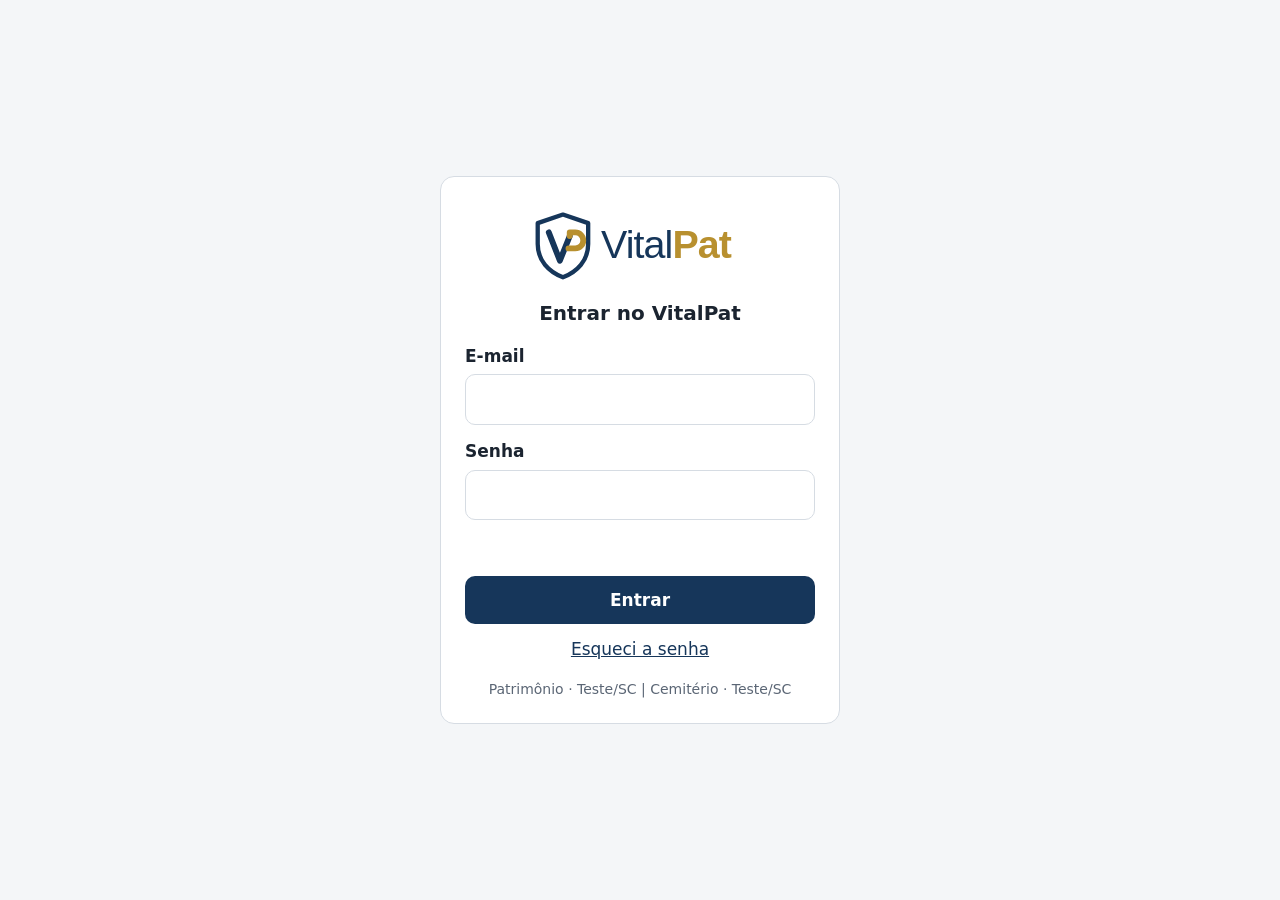
==== index.html @ c24979a6 "Site do VitalPat copiado do repositório privado (commit 9266c65) Co-Authored-By: Claude Opus 5.5 <no" ====
<!doctype html>
<html lang="pt-BR">
<head>
  <meta charset="utf-8">
  <meta name="viewport" content="width=device-width, initial-scale=1, viewport-fit=cover">
  <meta name="theme-color" content="#16365a">
  <title>VitalPat — Entrar</title>
  <link rel="icon" href="data:image/svg+xml,%3Csvg xmlns=%22http://www.w3.org/2000/svg%22 viewBox=%220 0 120 120%22 role=%22img%22 aria-labelledby=%22t%22%3E %3Cpath d=%22M60 9 L101 23 V57 C101 84 83 102 60 111 C37 102 19 84 19 57 V23 Z%22 fill=%22none%22 stroke=%22%2316365a%22 stroke-width=%227%22 stroke-linejoin=%22round%22/%3E %3Cpath d=%22M37 38 L55 84 L71 44%22 fill=%22none%22 stroke=%22%2316365a%22 stroke-width=%229.5%22 stroke-linecap=%22round%22 stroke-linejoin=%22round%22/%3E %3Cpath d=%22M71 44 V38 H80 A13 13 0 0 1 80 64 H69%22 fill=%22none%22 stroke=%22%23b8902f%22 stroke-width=%229.5%22 stroke-linecap=%22round%22 stroke-linejoin=%22round%22/%3E %3C/svg%3E">
  <style>
    :root { --fundo:#f4f6f8; --cartao:#fff; --texto:#1b2430; --suave:#5b6675; --borda:#d6dce3; --primaria:#16365a; --primaria-texto:#fff; --perigo:#b42318; }
    @media (prefers-color-scheme: dark) {
      :root { --fundo:#12171d; --cartao:#1c242d; --texto:#e8edf2; --suave:#9aa6b4; --borda:#2f3b47; --primaria:#6f9fd6; --primaria-texto:#0d1318; --perigo:#ff7a6e; }
    }
    * { box-sizing: border-box; }
    body { margin:0; min-height:100vh; display:grid; place-items:center; padding:16px; background:var(--fundo); color:var(--texto);
           font:17px/1.45 system-ui,-apple-system,"Segoe UI",Roboto,sans-serif; }
    .caixa { width:100%; max-width:400px; background:var(--cartao); border:1px solid var(--borda); border-radius:14px; padding:24px; }
    .logo { display:block; margin:0 auto 8px; width:260px; max-width:70%; height:auto; background:#fff; border-radius:10px; padding:8px; }
    h1 { font-size:20px; text-align:center; margin:8px 0 16px; }
    label { display:block; font-weight:600; margin:14px 0 6px; }
    input { width:100%; font:inherit; color:var(--texto); background:var(--cartao); border:1px solid var(--borda); border-radius:10px; padding:12px; min-height:48px; }
    button { width:100%; margin-top:20px; font:inherit; font-weight:600; border:0; border-radius:10px; background:var(--primaria); color:var(--primaria-texto); min-height:48px; cursor:pointer; }
    .erro { color:var(--perigo); font-weight:600; margin:12px 0 0; min-height:1.4em; }
    .ajuda { color:var(--suave); font-size:14px; text-align:center; margin:16px 0 0; }
    .ok { color:var(--suave); margin:12px 0 0; }
    .link { background:none; color:var(--primaria); text-decoration:underline; min-height:auto; margin-top:12px; font-weight:400; }
    .escolha { margin-top:12px; }
    [hidden] { display:none !important; }
  </style>
</head>
<body>
  <main class="caixa">
    <svg class="logo" xmlns="http://www.w3.org/2000/svg" viewBox="0 0 372 120" role="img" aria-label="VitalPat">
  <!-- Marca VitalPat (aprovada em 07/10/2026, opção B): escudo + nome. Marinho #16365a e dourado fosco #b8902f. -->
  <path d="M60 9 L101 23 V57 C101 84 83 102 60 111 C37 102 19 84 19 57 V23 Z" fill="none" stroke="#16365a" stroke-width="7" stroke-linejoin="round"/>
  <path d="M37 38 L55 84 L71 44" fill="none" stroke="#16365a" stroke-width="9.5" stroke-linecap="round" stroke-linejoin="round"/>
  <path d="M71 44 V38 H80 A13 13 0 0 1 80 64 H69" fill="none" stroke="#b8902f" stroke-width="9.5" stroke-linecap="round" stroke-linejoin="round"/>
  <text x="122" y="80" font-family="Archivo, 'Helvetica Neue', Arial, sans-serif" font-size="64" letter-spacing="-1.5"><tspan fill="#16365a" font-weight="400">Vital</tspan><tspan fill="#b8902f" font-weight="800">Pat</tspan></text>
</svg>
    <h1>Entrar no VitalPat</h1>
    <form id="form" autocomplete="on">
      <label for="usuario" id="rotulo-usuario">Usuário</label>
      <input id="usuario" autocomplete="username" autocapitalize="none" spellcheck="false" required>
      <label for="senha">Senha</label>
      <input id="senha" type="password" autocomplete="current-password" required>
      <p class="erro" id="erro" role="alert"></p>
      <button type="submit" id="entrar">Entrar</button>
      <button type="button" class="link" id="esqueci" hidden>Esqueci a senha</button>
    </form>
    <div id="escolher" hidden>
      <p>Você tem acesso aos dois sistemas. Qual quer abrir?</p>
      <div id="opcoes"></div>
    </div>
    <form id="form-nova" hidden>
      <label for="nova">Nova senha (mínimo 8 caracteres)</label>
      <input id="nova" type="password" autocomplete="new-password" minlength="8" required>
      <p class="erro" id="erro-nova" role="alert"></p>
      <button type="submit">Salvar nova senha</button>
    </form>
    <p class="ajuda" id="rodape">Versão de demonstração.</p>
  </main>
  <script src="vendor/supabase.js"></script>
  <script src="patrimonio/config-servidor.js"></script>
  <script src="cemiterio/config-servidor.js"></script>
  <script>
    'use strict';
    const CHAVE = 'vitalpat-sessao';
    const NOMES = { patrimonio: 'Patrimônio', cemiterio: 'Cemitério' };
    const MENSAGENS = {
      'sem-acesso': 'Este usuário não tem acesso a esse sistema. Entre com o usuário certo.',
      'expirou': 'Sua sessão terminou. Entre de novo.',
      'inativo': 'Seu acesso ainda não foi liberado pelo administrador.',
      'saiu': ''
    };
    const $ = (id) => document.getElementById(id);
    const lerSessao = () => { try { return JSON.parse(localStorage.getItem(CHAVE)); } catch (_) { return null; } };
    const gravarSessao = (s) => { localStorage.setItem(CHAVE, JSON.stringify(Object.assign({ desde: new Date().toISOString() }, s))); };
    const destino = (sistema, papel) => `${sistema}/${papel === 'campo' ? 'app-campo' : 'gestao'}/`;
    const motivo = new URLSearchParams(location.search).get('motivo');
    $('erro').textContent = MENSAGENS[motivo] || '';

    // Servidores desta instalação (arquivos */config-servidor.js). Nenhum preenchido = modo demonstração.
    const CONFIG = { patrimonio: window.VP_SERVIDOR_PATRIMONIO, cemiterio: window.VP_SERVIDOR_CEMITERIO };
    const SERVIDORES = Object.keys(CONFIG).filter((k) => CONFIG[k] && CONFIG[k].url && CONFIG[k].chavePublica);
    const MODO_SERVIDOR = SERVIDORES.length > 0;
    // Mesmo nome de armazenamento usado pelos sistemas: a sessão aberta aqui vale lá dentro.
    const clientes = {};
    const cliente = (k) => clientes[k] || (clientes[k] = window.supabase.createClient(CONFIG[k].url, CONFIG[k].chavePublica, { db: { schema: k }, auth: { storageKey: `vitalpat-auth-${k}`, persistSession: true, autoRefreshToken: true, detectSessionInUrl: false } }));

    if (!MODO_SERVIDOR) {
      // ------------------------------------------------------------ DEMONSTRAÇÃO
      // Este login roda só no navegador e serve para separar as telas de cada sistema. Não é proteção de verdade.
      // Senhas guardadas como resumo SHA-256 de "vitalpat:<usuario>:<senha>".
      const USUARIOS = {
        selemiterio: { sistema: 'cemiterio', resumo: '54edf62662a19b67af8634e293cc5225352192dbba1f11db7a06fdd6f3803dbe' },
        patrimonio: { sistema: 'patrimonio', resumo: 'ff5df2fbcabe74a6d985e4215ba282c229325f8c1f58a4f19f900234def3af5a' }
      };
      // Aceita maiúsculas, espaços nas pontas e com ou sem acento ("Selemitério" = "selemiterio").
      const normalizar = (t) => String(t || '').trim().toLowerCase().normalize('NFD').replace(/[\u0300-\u036f]/g, '');
      const resumo = async (texto) => [...new Uint8Array(await crypto.subtle.digest('SHA-256', new TextEncoder().encode(texto)))].map((b) => b.toString(16).padStart(2, '0')).join('');
      const atual = lerSessao();
      if (atual && atual.modo !== 'servidor' && USUARIOS[atual.usuario] && motivo !== 'sem-acesso') location.replace(destino(USUARIOS[atual.usuario].sistema));
      $('form').addEventListener('submit', async (e) => {
        e.preventDefault();
        const usuario = normalizar($('usuario').value);
        const u = USUARIOS[usuario];
        if (!u || (await resumo(`vitalpat:${usuario}:${$('senha').value}`)) !== u.resumo) { $('erro').textContent = 'Usuário ou senha incorretos.'; return; }
        try { gravarSessao({ usuario, sistema: u.sistema, modo: 'demo' }); }
        catch (_) { $('erro').textContent = 'Este navegador não permite guardar o acesso. Saia do modo anônimo e tente de novo.'; return; }
        location.replace(destino(u.sistema));
      });
    } else {
      // ------------------------------------------------------------ SERVIDOR (Supabase): e-mail e senha
      $('rotulo-usuario').textContent = 'E-mail';
      $('usuario').type = 'email';
      $('usuario').autocomplete = 'email';
      $('esqueci').hidden = false;
      $('rodape').textContent = SERVIDORES.map((k) => `${NOMES[k]}${CONFIG[k].municipio ? ' · ' + CONFIG[k].municipio : ''}`).join(' | ');
      
      // Perfil da pessoa neste banco: null = não cadastrada; { ativo:false } = aguardando liberação
      const perfil = async (k) => {
        const c = cliente(k);
        const { data: s } = await c.auth.getSession();
        if (!s.session) return null;
        const { data, error } = await c.from('perfis').select('nome, papel, ativo').eq('user_id', s.session.user.id).maybeSingle();
        if (error) throw error;
        return data ? Object.assign({ email: s.session.user.email }, data) : null;
      };
      const abrir = (k, p) => { gravarSessao({ usuario: p.email, nome: p.nome, sistema: k, papel: p.papel, modo: 'servidor' }); location.replace(destino(k, p.papel)); };
      const escolher = (acessos) => {
        if (acessos.length === 1) return abrir(acessos[0].k, acessos[0].p);
        $('form').hidden = true; $('escolher').hidden = false;
        $('opcoes').innerHTML = acessos.map((a, i) => `<button type="button" class="escolha" data-i="${i}">${NOMES[a.k]}</button>`).join('');
        $('opcoes').querySelectorAll('button').forEach((b) => b.addEventListener('click', () => abrir(acessos[+b.dataset.i].k, acessos[+b.dataset.i].p)));
      };

      // Redefinir senha: o link do e-mail volta para cá com ?redefinir=<sistema>
      const redefinir = new URLSearchParams(location.search).get('redefinir');
      if (redefinir && SERVIDORES.includes(redefinir)) {
        const c = window.supabase.createClient(CONFIG[redefinir].url, CONFIG[redefinir].chavePublica, { auth: { storageKey: `vitalpat-auth-${redefinir}`, detectSessionInUrl: true } });
        clientes[redefinir] = c;
        $('form').hidden = true; $('form-nova').hidden = false;
        $('form-nova').addEventListener('submit', async (e) => {
          e.preventDefault();
          const { error } = await c.auth.updateUser({ password: $('nova').value });
          if (error) { $('erro-nova').textContent = 'Não foi possível trocar a senha. Peça um novo link.'; return; }
          await c.auth.signOut();
          location.replace('index.html?motivo=saiu');
        });
      } else if (motivo !== 'sem-acesso' && motivo !== 'saiu') {
        // Já entrou antes: vai direto
        const atual = lerSessao();
        if (atual && atual.modo === 'servidor' && SERVIDORES.includes(atual.sistema)) {
          perfil(atual.sistema).then((p) => { if (p && p.ativo) location.replace(destino(atual.sistema, p.papel)); }).catch(() => {});
        }
      }

      $('form').addEventListener('submit', async (e) => {
        e.preventDefault();
        $('erro').textContent = ''; $('entrar').disabled = true; $('entrar').textContent = 'Entrando…';
        const email = $('usuario').value.trim().toLowerCase(), senha = $('senha').value;
        const acessos = [], inativos = [];
        let falhaRede = false;
        for (const k of SERVIDORES) {
          try {
            const { error } = await cliente(k).auth.signInWithPassword({ email, password: senha });
            if (error) { if (error.status === 0 || /fetch|network/i.test(error.message)) falhaRede = true; continue; }
            const p = await perfil(k);
            if (p && p.ativo) acessos.push({ k, p }); else { inativos.push(k); await cliente(k).auth.signOut(); }
          } catch (_) { falhaRede = true; }
        }
        $('entrar').disabled = false; $('entrar').textContent = 'Entrar';
        if (acessos.length) return escolher(acessos);
        $('erro').textContent = inativos.length ? MENSAGENS.inativo : falhaRede ? 'Sem conexão com o servidor. Confira a internet e tente de novo.' : 'E-mail ou senha incorretos.';
      });

      $('esqueci').addEventListener('click', async () => {
        const email = $('usuario').value.trim().toLowerCase();
        if (!email) { $('erro').textContent = 'Digite seu e-mail acima e clique de novo em "Esqueci a senha".'; return; }
        for (const k of SERVIDORES) {
          await cliente(k).auth.resetPasswordForEmail(email, { redirectTo: new URL(`index.html?redefinir=${k}`, location.href).href }).catch(() => {});
        }
        $('erro').textContent = '';
        $('rodape').textContent = 'Se o e-mail estiver cadastrado, chegará um link para criar nova senha.';
      });
    }
  </script>
</body>
</html>
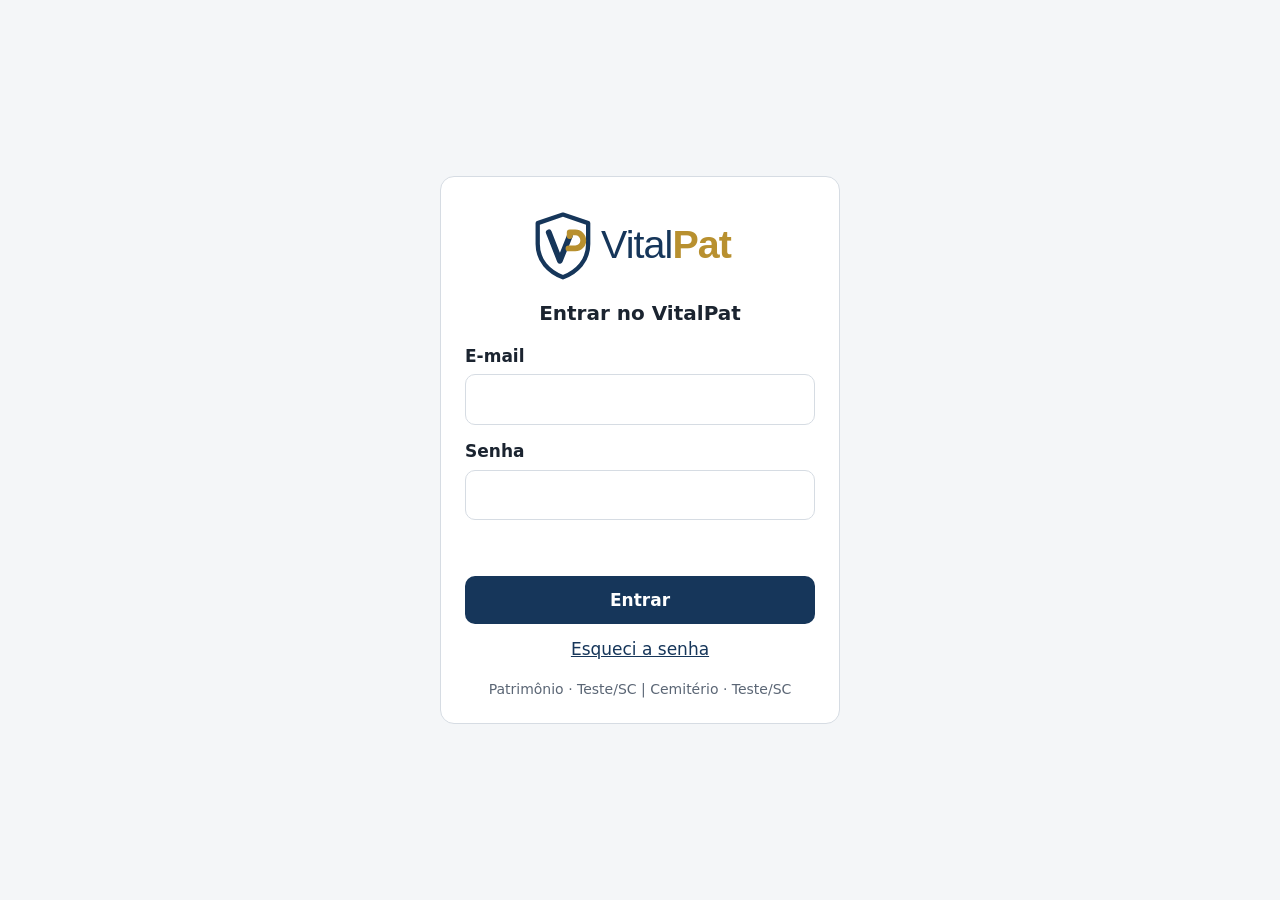
==== commit 9a03730a: "Site (origem a743520): versão para celular com Início rápido, inventário por leitura de código e ter" ====
--- a/index.html
+++ b/index.html
@@ -75,7 +75,8 @@
     const $ = (id) => document.getElementById(id);
     const lerSessao = () => { try { return JSON.parse(localStorage.getItem(CHAVE)); } catch (_) { return null; } };
     const gravarSessao = (s) => { localStorage.setItem(CHAVE, JSON.stringify(Object.assign({ desde: new Date().toISOString() }, s))); };
-    const destino = (sistema, papel) => `${sistema}/${papel === 'campo' ? 'app-campo' : 'gestao'}/`;
+    // Patrimônio: o papel campo também entra na Gestão, que no celular abre o Início rápido (26/10/2026); o cemitério segue igual
+    const destino = (sistema, papel) => `${sistema}/${papel === 'campo' && sistema !== 'patrimonio' ? 'app-campo' : 'gestao'}/`;
     const motivo = new URLSearchParams(location.search).get('motivo');
     $('erro').textContent = MENSAGENS[motivo] || '';
 
